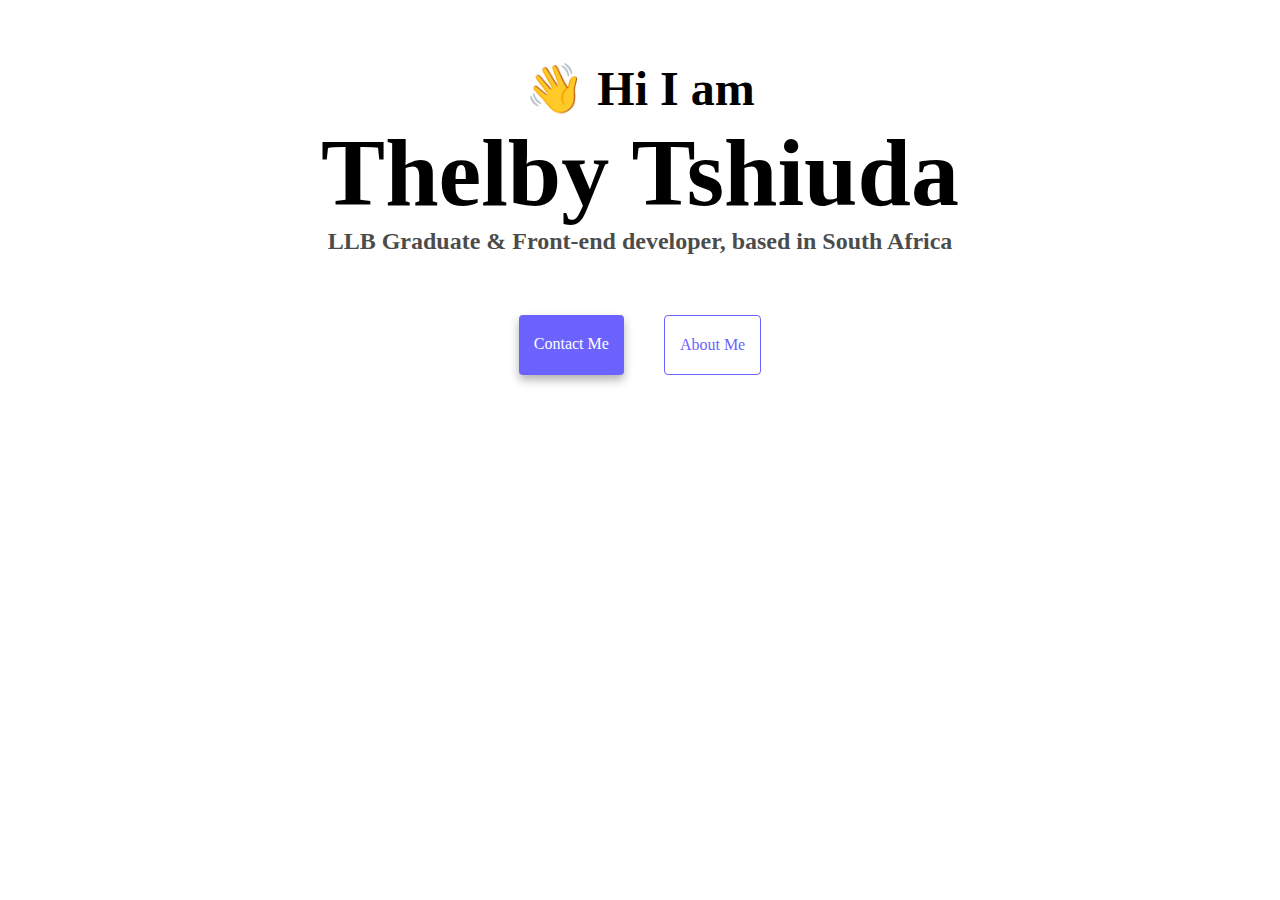
==== index.html @ 7b85239c "Added as an existing project" ====
<!DOCTYPE html>
<html lang="en">
  <head>
    <meta charset="UTF-8" />
    <meta http-equiv="X-UA-Compatible" content="IE=edge" />
    <meta name="viewport" content="width=device-width, initial-scale=1.0" />
    <title>Thelby Tshiuda</title>
    <link rel="stylesheet" href="style.css" />
  </head>
  <body>
    <h2>👋 Hi I am</h2>
    <h1>Thelby Tshiuda</h1>
    <h3>LLB Graduate & Front-end developer, based in South Africa</h3>
    <div class="navigation-links">
      <a href="about.html#contact" class="contact-link">Contact me</a>
      <a href="about.html" class="about-link">About me</a>
    </div>
  </body>
</html>
---- style.css ----
:root {
  --primary-color: #6c63ff;
  --secondary-color: #f1eff4;
  --box-shadow: 0 5px 10px rgba(0, 0, 0, 0.3);
}

body {
  margin: 60px auto;
  max-width: 800px;
}

h1,
h2,
h3 {
  text-align: center;
  margin: 0;
}

h1 {
  font-size: 96px;
}

h2 {
  font-size: 48px;
}

h3 {
  font-size: 24px;
  opacity: 0.7;
}

p {
  background: var(--secondary-color);
  padding: 20px;
  border-radius: 4px;
  font-size: 18px;
  line-height: 1.5;
  text-align: center;
}

.navigation-links {
  display: flex;
  margin-top: 40px;
  justify-content: center;
}

.navigation-links a {
  margin: 20px;
  border-radius: 4px;
  padding: 20px 15px;
  text-decoration: none;
  text-transform: capitalize;
}

.contact-link {
  background: var(--primary-color);
  box-shadow: var(--box-shadow);
  color: white;
}

.about-link {
  color: var(--primary-color);
  border: 1px solid var(--primary-color);
}

.homepage-link {
  color: var(--primary-color);
  text-align: center;
  display: block;
}

.about-paragraphs {
  display: flex;
  margin: 30px 0;
}

.about-paragraphs p {
  margin: 10px;
}

.email-link {
  display: flex;
  justify-content: center;
  color: var(--primary-color);
  font-size: 28px;
  text-decoration: none;
}

.email-link:hover {
  text-decoration: underline;
}
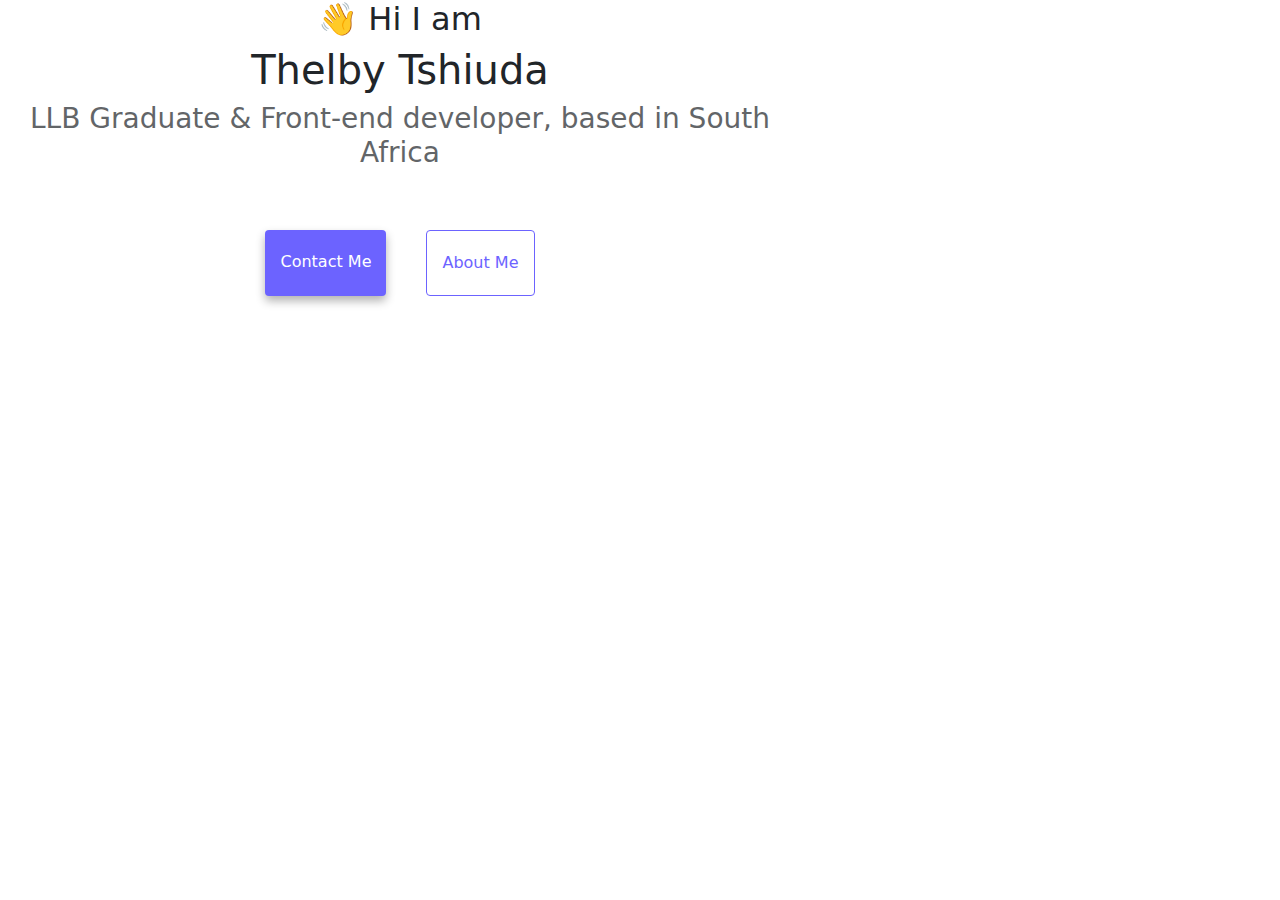
==== commit 3b8ef2c2: "Included Bootstrap’s CSS and JS" ====
--- a/index.html
+++ b/index.html
@@ -6,6 +6,12 @@
     <meta name="viewport" content="width=device-width, initial-scale=1.0" />
     <title>Thelby Tshiuda</title>
     <link rel="stylesheet" href="style.css" />
+     <link
+      href="https://cdn.jsdelivr.net/npm/bootstrap@5.3.3/dist/css/bootstrap.min.css"
+      rel="stylesheet"
+      integrity="sha384-QWTKZyjpPEjISv5WaRU9OFeRpok6YctnYmDr5pNlyT2bRjXh0JMhjY6hW+ALEwIH"
+      crossorigin="anonymous"
+    />
   </head>
   <body>
     <h2>👋 Hi I am</h2>
@@ -15,5 +21,10 @@
       <a href="about.html#contact" class="contact-link">Contact me</a>
       <a href="about.html" class="about-link">About me</a>
     </div>
+     <script
+      src="https://cdn.jsdelivr.net/npm/bootstrap@5.3.3/dist/js/bootstrap.bundle.min.js"
+      integrity="sha384-YvpcrYf0tY3lHB60NNkmXc5s9fDVZLESaAA55NDzOxhy9GkcIdslK1eN7N6jIeHz"
+      crossorigin="anonymous"
+    ></script>
   </body>
 </html>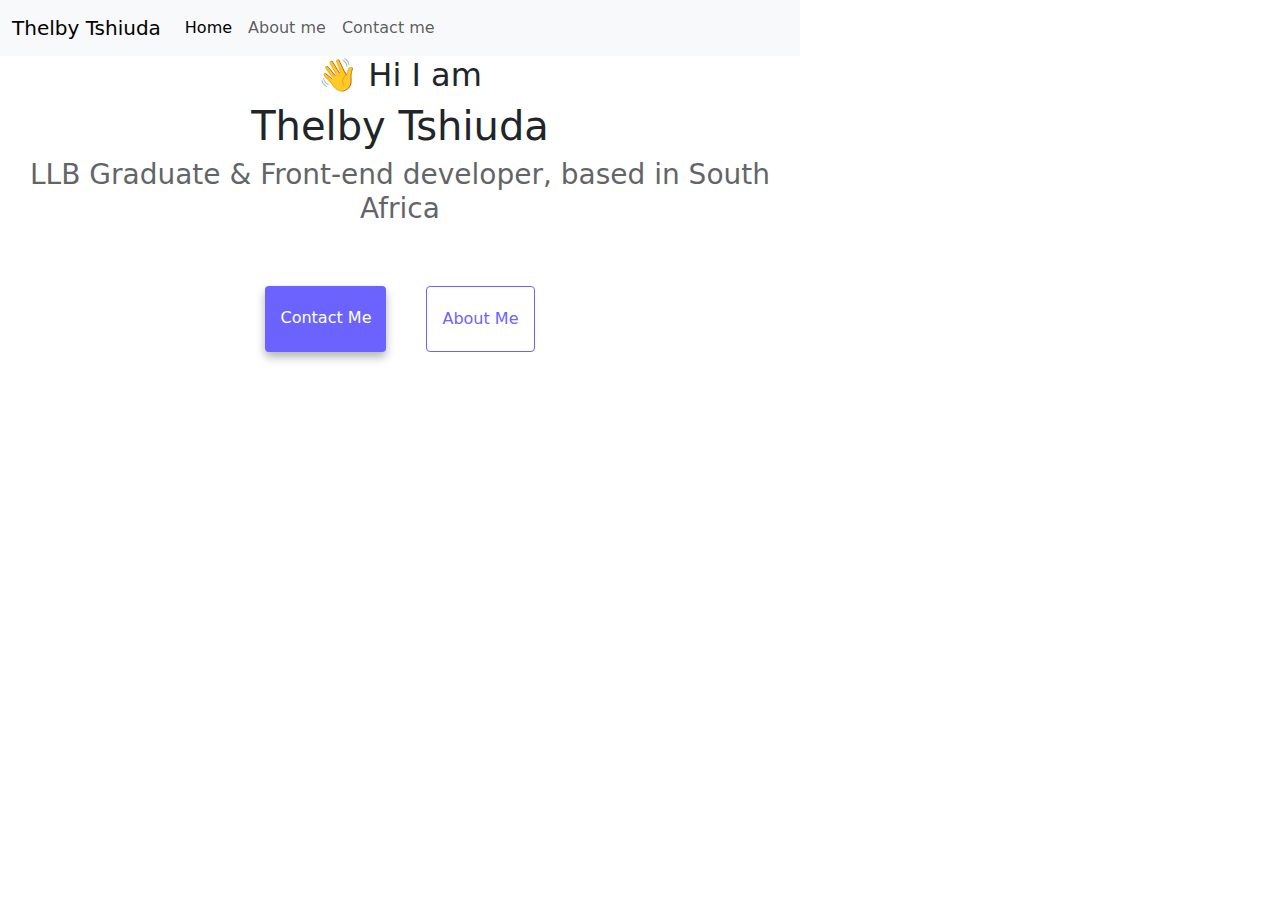
==== commit 27af1547: "Added Navbar" ====
--- a/index.html
+++ b/index.html
@@ -14,6 +14,38 @@
     />
   </head>
   <body>
+    <nav class="navbar navbar-expand-lg bg-body-tertiary">
+      <div class="container-fluid">
+        <a class="navbar-brand" href="index.html">Thelby Tshiuda</a>
+        <button
+          class="navbar-toggler"
+          type="button"
+          data-bs-toggle="collapse"
+          data-bs-target="#navbarNav"
+          aria-controls="navbarNav"
+          aria-expanded="false"
+          aria-label="Toggle navigation"
+        >
+          <span class="navbar-toggler-icon"></span>
+        </button>
+        <div class="collapse navbar-collapse" id="navbarNav">
+          <ul class="navbar-nav">
+            <li class="nav-item">
+              <a class="nav-link active" aria-current="page" href="index.html"
+                >Home</a
+              >
+            </li>
+            <li class="nav-item">
+              <a class="nav-link" href="about.html">About me</a>
+            </li>
+            <li class="nav-item">
+              <a class="nav-link" href="about.html#contact-me">Contact me</a>
+            </li>
+          </ul>
+        </div>
+      </div>
+    </nav>
+
     <h2>👋 Hi I am</h2>
     <h1>Thelby Tshiuda</h1>
     <h3>LLB Graduate & Front-end developer, based in South Africa</h3>
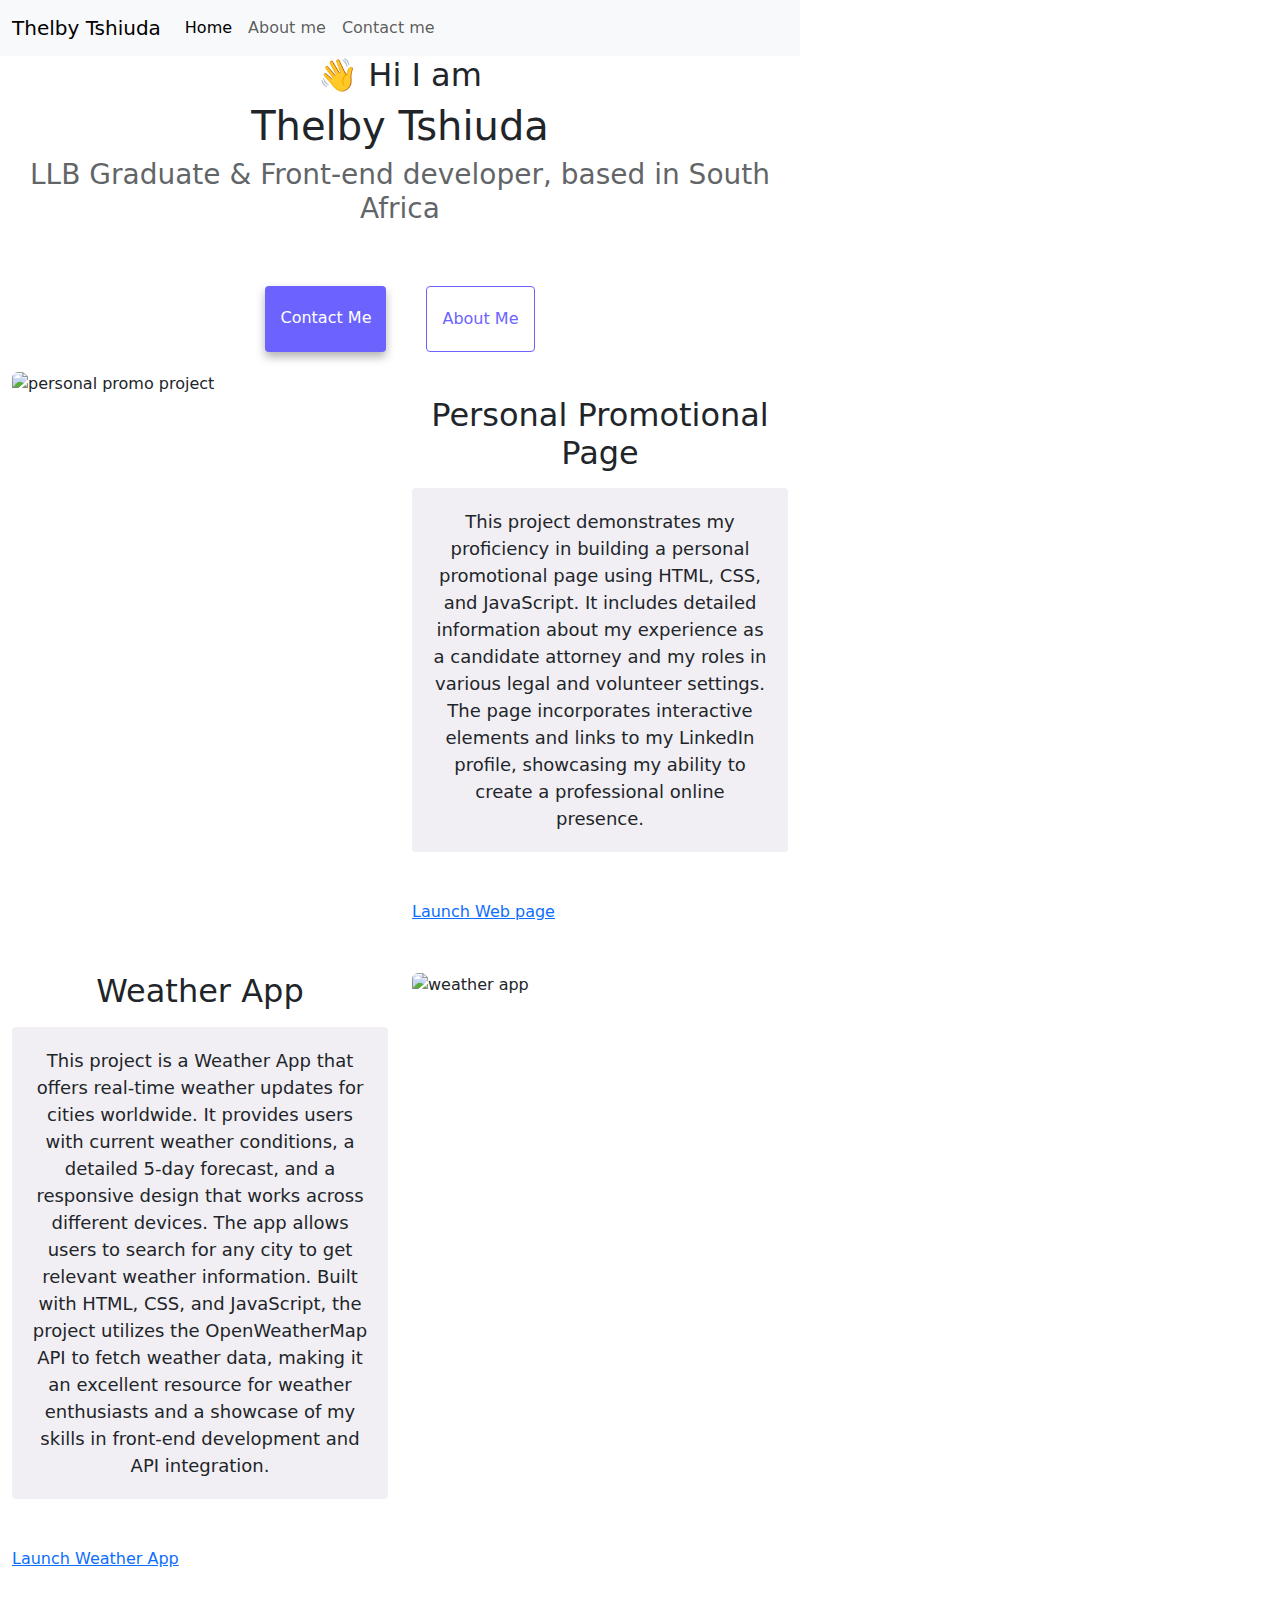
==== commit 72558bfe: "Added columns of images and paragraphs" ====
--- a/index.html
+++ b/index.html
@@ -53,6 +53,71 @@
       <a href="about.html#contact" class="contact-link">Contact me</a>
       <a href="about.html" class="about-link">About me</a>
     </div>
+
+    <div class="container">
+      <div class="row">
+        <div class="col-md-6">
+          <img
+            src="
+        https://s3.amazonaws.com/shecodesio-production/uploads/files/000/125/534/original/Screenshot_5-5-2024_2337_www.shecodes.io.jpeg?1714868019"
+            class="img-fluid rounded img-with-shadow"
+            alt="personal promo project"
+          />
+        </div>
+
+        <div class="col-md-6">
+          <h2 class="mb-3 mt-4">Personal Promotional Page</h2>
+          <p class="paragraph">
+            This project demonstrates my proficiency in building a personal
+            promotional page using HTML, CSS, and JavaScript. It includes
+            detailed information about my experience as a candidate attorney and
+            my roles in various legal and volunteer settings. The page
+            incorporates interactive elements and links to my LinkedIn profile,
+            showcasing my ability to create a professional online presence.
+          </p>
+          <div class="mt-5">
+            <a
+              href="https://www.shecodes.io/cohorts/1617/projects/2062987?_gl=1*sm1p58*_gcl_au*NTU4NTY0MTg1LjE3MTI0NDc1ODc."
+              class="text-link"
+              >Launch Web page</a
+            >
+          </div>
+        </div>
+      </div>
+
+      <div class="row mt-5">
+        <div class="col-md-6">
+          <h2 class="mb-3">Weather App</h2>
+          <p class="paragraph">
+            This project is a Weather App that offers real-time weather updates
+            for cities worldwide. It provides users with current weather
+            conditions, a detailed 5-day forecast, and a responsive design that
+            works across different devices. The app allows users to search for
+            any city to get relevant weather information. Built with HTML, CSS,
+            and JavaScript, the project utilizes the OpenWeatherMap API to fetch
+            weather data, making it an excellent resource for weather
+            enthusiasts and a showcase of my skills in front-end development and
+            API integration.
+          </p>
+          <div class="mb-5 mt-5">
+            <a
+              href="https://www.shecodes.io/cohorts/1711/projects/2183293?_gl=1*1g23e8r*_gcl_au*NTU4NTY0MTg1LjE3MTI0NDc1ODc."
+              class="text-link"
+              >Launch Weather App</a
+            >
+          </div>
+        </div>
+
+        <div class="col-md-6">
+          <img
+            src="
+            https://s3.amazonaws.com/shecodesio-production/uploads/files/000/125/646/original/Screenshot_6-5-2024_01656_www.shecodes.io.jpeg?1714947468"
+            class="img-fluid rounded img-with-shadow"
+            alt="weather app"
+          />
+        </div>
+      </div>
+    </div>
      <script
       src="https://cdn.jsdelivr.net/npm/bootstrap@5.3.3/dist/js/bootstrap.bundle.min.js"
       integrity="sha384-YvpcrYf0tY3lHB60NNkmXc5s9fDVZLESaAA55NDzOxhy9GkcIdslK1eN7N6jIeHz"
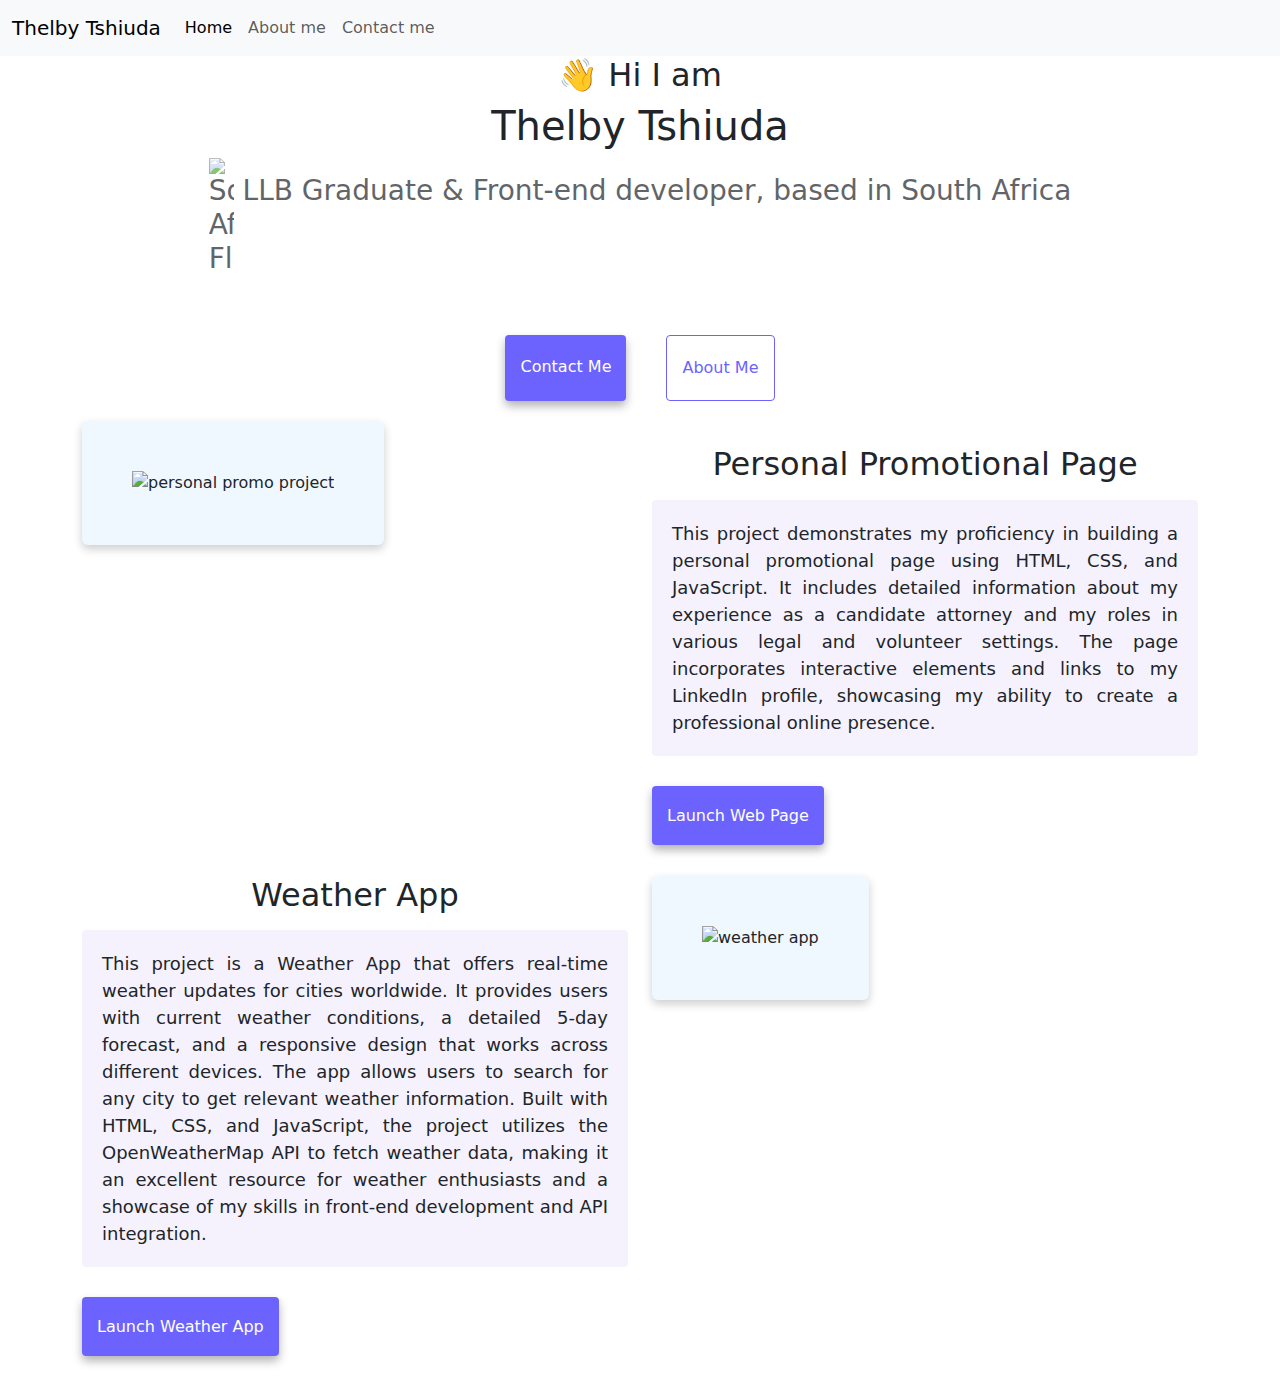
==== commit f9ef6f28: "Updated the whole CSS and index.html  h1, h2, h3" ====
--- a/index.html
+++ b/index.html
@@ -46,9 +46,16 @@
       </div>
     </nav>
 
-    <h2>👋 Hi I am</h2>
-    <h1>Thelby Tshiuda</h1>
-    <h3>LLB Graduate & Front-end developer, based in South Africa</h3>
+    <h2 class="center">👋 Hi I am</h2>
+    <h1 class="center">Thelby Tshiuda</h1>
+    <h3 class="center">
+      <span class="heading-with-flag">
+        <img
+          src="https://upload.wikimedia.org/wikipedia/commons/a/af/Flag_of_South_Africa.svg"
+          alt="South African Flag"
+          class="flag"
+      /></span>
+      LLB Graduate & Front-end developer, based in South Africa</h3>
     <div class="navigation-links">
       <a href="about.html#contact" class="contact-link">Contact me</a>
       <a href="about.html" class="about-link">About me</a>
--- a/style.css
+++ b/style.css
@@ -1,12 +1,12 @@
 :root {
   --primary-color: #6c63ff;
-  --secondary-color: #f1eff4;
+  --secondary-color: #f5f2fe;
   --box-shadow: 0 5px 10px rgba(0, 0, 0, 0.3);
 }
 
 body {
-  margin: 60px auto;
-  max-width: 800px;
+  margin-top: 100px;
+  max-width: 100%;
 }
 
 h1,
@@ -25,7 +25,7 @@
 }
 
 h3 {
-  font-size: 24px;
+  font-size: 22px;
   opacity: 0.7;
 }
 
@@ -89,3 +89,45 @@
 .email-link:hover {
   text-decoration: underline;
 }
+
+.paragraph {
+  text-align: justify;
+  line-height: 1.5;
+  background: var(--secondary-color);
+  padding: 20px;
+  border-radius: 4px;
+  font-size: 18px;
+}
+
+.text-link {
+  border-radius: 4px;
+  padding: 20px 15px;
+  text-decoration: none;
+  text-transform: capitalize;
+  background: var(--primary-color);
+  box-shadow: var(--box-shadow);
+  color: white;
+}
+
+.img-fluid {
+  max-width: 100%;
+  height: auto;
+}
+
+.img-with-shadow {
+  box-shadow: 0px 4px 10px rgba(0, 0, 0, 0.2);
+  box-sizing: border-box;
+  padding: 50px;
+  background-color: aliceblue;
+  border-radius: 10px;
+}
+.heading-with-flag {
+  display: inline-flex;
+  align-items: center;
+  gap: 5px;
+}
+
+.flag {
+  width: 25px;
+  height: auto;
+}
